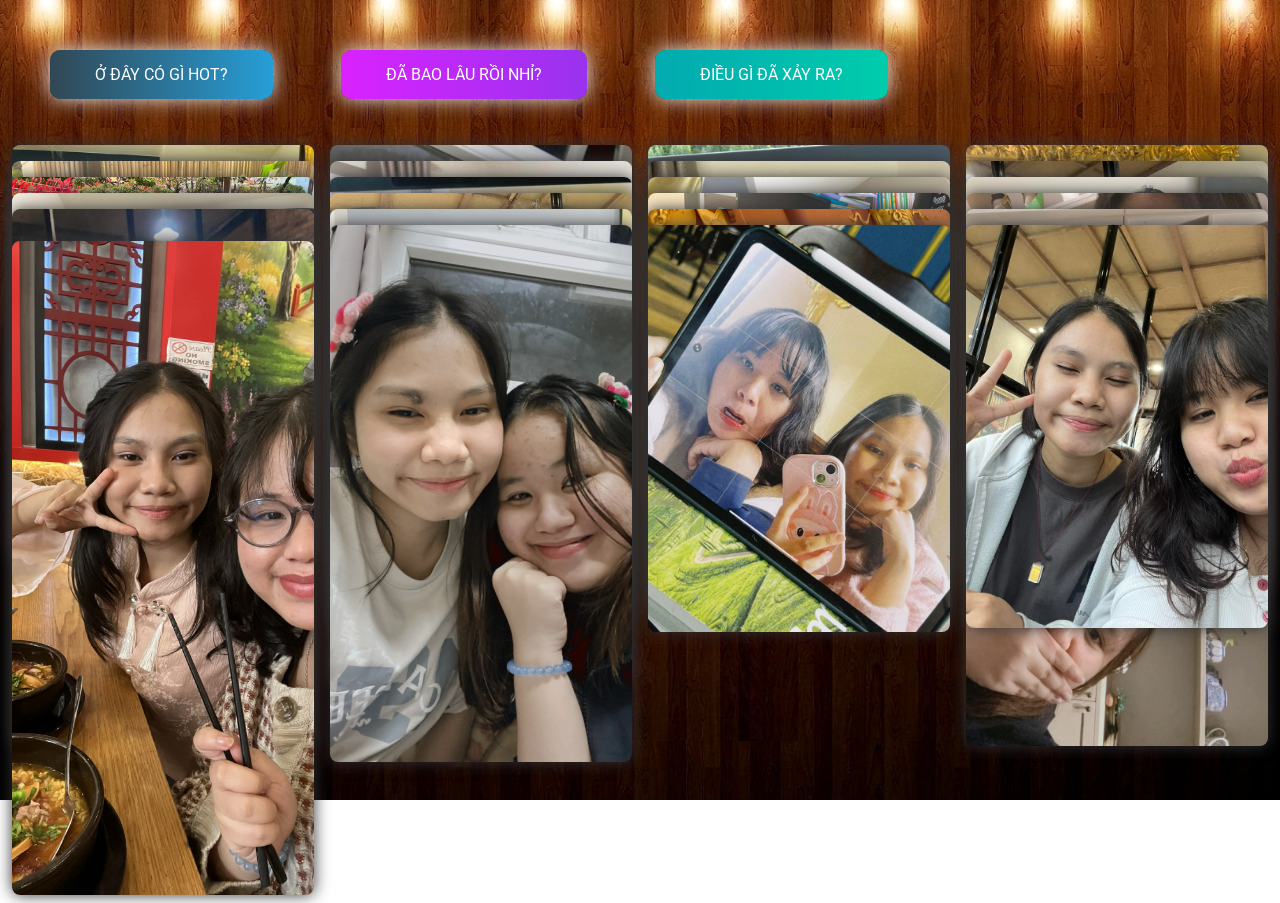
==== gallery.html @ fa1e5d40 "Add gallery, pages, styles, scripts and assets Introduce full site content for a birthday/memory sit" ====
<!DOCTYPE html>
<html lang="en">
    <head>
        <meta charset="UTF-8" />
        <meta name="viewport" content="width=device-width, initial-scale=1.0" />
        <meta http-equiv="X-UA-Compatible" content="ie=edge" />
        <link rel="icon" type="image/png" href="./img/CILKGax.png" />
        <!-- Tiêu đề của trang ảnh kĩ niệm -->
        <title>Ảnh kĩ niệm</title>
        <link rel="stylesheet" href="./css/gallery.css" />
        <link rel="stylesheet" href="./css/style.css" />
    </head>
    <body>
        <div class="buttons">
            <a href="index.html" class="btn btn-bir">Ở đây có gì hot?</a>
            <a href="timeline.html" class="btn btn-timeline">Đã bao lâu rồi nhỉ?</a>
            <a href="gallery.html" class="btn btn-gallery">Điều gì đã xảy ra?</a>
        </div>

        <!-- 6. Thay tất cả bằng hình ảnh của bạn -->
        <div class="gallery" id="gallery">
            <div class="gallery-item">
                <div class="content"><img src="./img/1.jpg" alt="" /></div>
            </div>
            <div class="gallery-item">
                <div class="content"><img src="./img/2.jpg" alt="" /></div>
            </div>
            <div class="gallery-item">
                <div class="content"><img src="./img/3.jpg" alt="" /></div>
            </div>
            <div class="gallery-item">
                <div class="content"><img src="./img/4.jpg" alt="" /></div>
            </div>
            <div class="gallery-item">
                <div class="content"><img src="./img/5.jpg" alt="" /></div>
            </div>
            <div class="gallery-item">
                <div class="content"><img src="./img/7.jpg" alt="" /></div>
            </div>
            <div class="gallery-item">
                <div class="content"><img src="./img/8.jpg" alt="" /></div>
            </div>
            <div class="gallery-item">
                <div class="content"><img src="./img/9.jpg" alt="" /></div>
            </div>
            <div class="gallery-item">
                <div class="content"><img src="./img/10.jpg" alt="" /></div>
            </div>
            <div class="gallery-item">
                <div class="content"><img src="./img/11.jpg" alt="" /></div>
            </div>
            <div class="gallery-item">
                <div class="content"><img src="./img/12.jpg" alt="" /></div>
            </div>
            <div class="gallery-item">
                <div class="content"><img src="./img/13.jpg" alt="" /></div>
            </div>
            <div class="gallery-item">
                <div class="content"><img src="./img/14.jpg" alt="" /></div>
            </div>
            <div class="gallery-item">
                <div class="content"><img src="./img/15.jpg" alt="" /></div>
            </div>
            <div class="gallery-item">
                <div class="content"><img src="./img/16.jpg" alt="" /></div>
            </div>
            <div class="gallery-item">
                <div class="content"><img src="./img/17.jpg" alt="" /></div>
            </div>
            <div class="gallery-item">
                <div class="content"><img src="./img/18.jpg" alt="" /></div>
            </div>
            <div class="gallery-item">
                <div class="content"><img src="./img/19.jpg" alt="" /></div>
            </div>
            <div class="gallery-item">
                <div class="content"><img src="./img/20.jpg" alt="" /></div>
            </div>
            <div class="gallery-item">
                <div class="content"><img src="./img/21.jpg" alt="" /></div>
            </div>
            <div class="gallery-item">
                <div class="content"><img src="./img/22.jpeg" alt="" /></div>
            </div>
            <div class="gallery-item">
                <div class="content"><img src="./img/23.jpg" alt="" /></div>
            </div>
            <div class="gallery-item">
                <div class="content"><img src="./img/24.jpg" alt="" /></div>
            </div>
            <div class="gallery-item">
                <div class="content"><img src="./img/25.jpg" alt="" /></div>
            </div>
            <div class="gallery-item">
                <div class="content"><img src="./img/26.jpg" alt="" /></div>
            </div>
        </div>
        <!-- Phần nhạc -->
        <audio id="player" autoplay loop>
            <source src="./music/nhungbuctranhmau.mp3" type="audio/mp3" />
        </audio>
    </body>

    <script src="./js/gallery.js"></script>
</html>
---- css/gallery.css ----
body {
    /* Ảnh nền của trang thứ 3 */
    background: url("../img/wood.jpg");
    background-repeat: no-repeat;
    background-size: cover;
  }
  .hello {
    opacity: 1 !important;
  }
  .full {
    position: fixed;
    left: 0;
    top: 0;
    width: 100%;
    height: 100%;
    z-index: 1;
  }
  .full .content {
    background-color: rgba(0,0,0,0.75) !important;
    height: 100%;
    width: 100%;
    display: grid;
  }
  .full .content img {
    left: 50%;
    transform: translate3d(0, 0, 0);
    animation: zoomin 1s ease;
    max-width: 100%;
    max-height: 100vh;
    margin: auto;
  }
  .byebye {
    opacity: 0;
  }
  .byebye:hover {
    transform: scale(0.2) !important;
  }
  .gallery {
    display: grid;
    grid-column-gap: 8px;
    grid-row-gap: 8px;
    grid-template-columns: repeat(auto-fill, minmax(250px, 1fr));
    grid-auto-rows: 8px;
  }
  .gallery img {
    max-width: 100%;
    border-radius: 8px;
    box-shadow: 0 0 16px #333;
    transition: all 1.5s ease;
  }
  .gallery img:hover {
    box-shadow: 0 0 32px #333;
  }
  .gallery .content {
    padding: 4px;
  }
  .gallery .gallery-item {
    transition: grid-row-start 300ms linear;
    transition: transform 300ms ease;
    transition: all 0.5s ease;
    cursor: pointer;
  }
  .gallery .gallery-item:hover {
    transform: scale(1.025);
  }
  @media (max-width: 600px) {
    .gallery {
      grid-template-columns: repeat(auto-fill, minmax(30%, 1fr));
    }
  }
  @media (max-width: 400px) {
    .gallery {
      grid-template-columns: repeat(auto-fill, minmax(50%, 1fr));
    }
  }
  @-moz-keyframes zoomin {
    0% {
      max-width: 50%;
      transform: rotate(-30deg);
      filter: blur(4px);
    }
    30% {
      filter: blur(4px);
      transform: rotate(-80deg);
    }
    70% {
      max-width: 50%;
      transform: rotate(45deg);
    }
    100% {
      max-width: 100%;
      transform: rotate(0deg);
    }
  }
  @-webkit-keyframes zoomin {
    0% {
      max-width: 50%;
      transform: rotate(-30deg);
      filter: blur(4px);
    }
    30% {
      filter: blur(4px);
      transform: rotate(-80deg);
    }
    70% {
      max-width: 50%;
      transform: rotate(45deg);
    }
    100% {
      max-width: 100%;
      transform: rotate(0deg);
    }
  }
  @-o-keyframes zoomin {
    0% {
      max-width: 50%;
      transform: rotate(-30deg);
      filter: blur(4px);
    }
    30% {
      filter: blur(4px);
      transform: rotate(-80deg);
    }
    70% {
      max-width: 50%;
      transform: rotate(45deg);
    }
    100% {
      max-width: 100%;
      transform: rotate(0deg);
    }
  }
  @keyframes zoomin {
    0% {
      max-width: 50%;
      transform: rotate(-30deg);
      filter: blur(4px);
    }
    30% {
      filter: blur(4px);
      transform: rotate(-80deg);
    }
    70% {
      max-width: 50%;
      transform: rotate(45deg);
    }
    100% {
      max-width: 100%;
      transform: rotate(0deg);
    }
  }
---- css/style.css ----
@import url("https://fonts.googleapis.com/css2?family=Roboto:ital,wght@0,100;0,300;0,400;0,500;0,700;1,300;1,400&display=swap");

html {
    scroll-behavior: smooth;
    font-family: "Roboto", sans-serif;
}

a {
    text-decoration: none;
}

.page__main {
    /* Ảnh nền của trang đầu tiên nếu bạn muốn đổi thì đổi tại đây */
    background-image: url("../img/background.png");
    background-repeat: no-repeat;
    margin: 0;
    padding: 0;
    background-size: cover;
    background-position-y: -18rem;
}
.buttons {
    display: flex;
    column-gap: 3rem;
    padding: 2rem;
}

.btn-bir:hover {
    background-position: right center;
    color: #fff;
    text-decoration: none;
}

.btn-bir {
    background-image: linear-gradient(
        to right,
        #314755 0%,
        #26a0da 51%,
        #314755 100%
    );
    margin: 10px;
    padding: 15px 45px;
    text-align: center;
    text-transform: uppercase;
    transition: 0.5s;
    background-size: 200% auto;
    color: white;
    box-shadow: 0 0 20px #eee;
    border-radius: 10px;
    display: block;
}

.btn-timeline {
    background-image: linear-gradient(
        to right,
        #da22ff 0%,
        #9733ee 51%,
        #da22ff 100%
    );
}
.btn-timeline {
    margin: 10px;
    padding: 15px 45px;
    text-align: center;
    text-transform: uppercase;
    transition: 0.5s;
    background-size: 200% auto;
    color: white;
    box-shadow: 0 0 20px #eee;
    border-radius: 10px;
    display: block;
}

.btn-timeline:hover {
    background-position: right center; 
    color: #fff;
    text-decoration: none;
}

.btn-gallery {
    background-image: linear-gradient(
        to right,
        #02aab0 0%,
        #00cdac 51%,
        #02aab0 100%
    );
}
.btn-gallery {
    margin: 10px;
    padding: 15px 45px;
    text-align: center;
    text-transform: uppercase;
    transition: 0.5s;
    background-size: 200% auto;
    color: white;
    box-shadow: 0 0 20px #eee;
    border-radius: 10px;
    display: block;
}

.btn-gallery:hover {
    background-position: right center; /* change the direction of the change here */
    color: #fff;
    text-decoration: none;
}

.cover {
    width: 240px;
    height: 240px;
   
    box-shadow: 0 0 30px #eee;
    position: absolute;
    margin-top: 3rem;
    left: calc(50% - 100px);
  
    border-radius: 120px;
    border: 5px solid rgb(255, 17, 0);
}
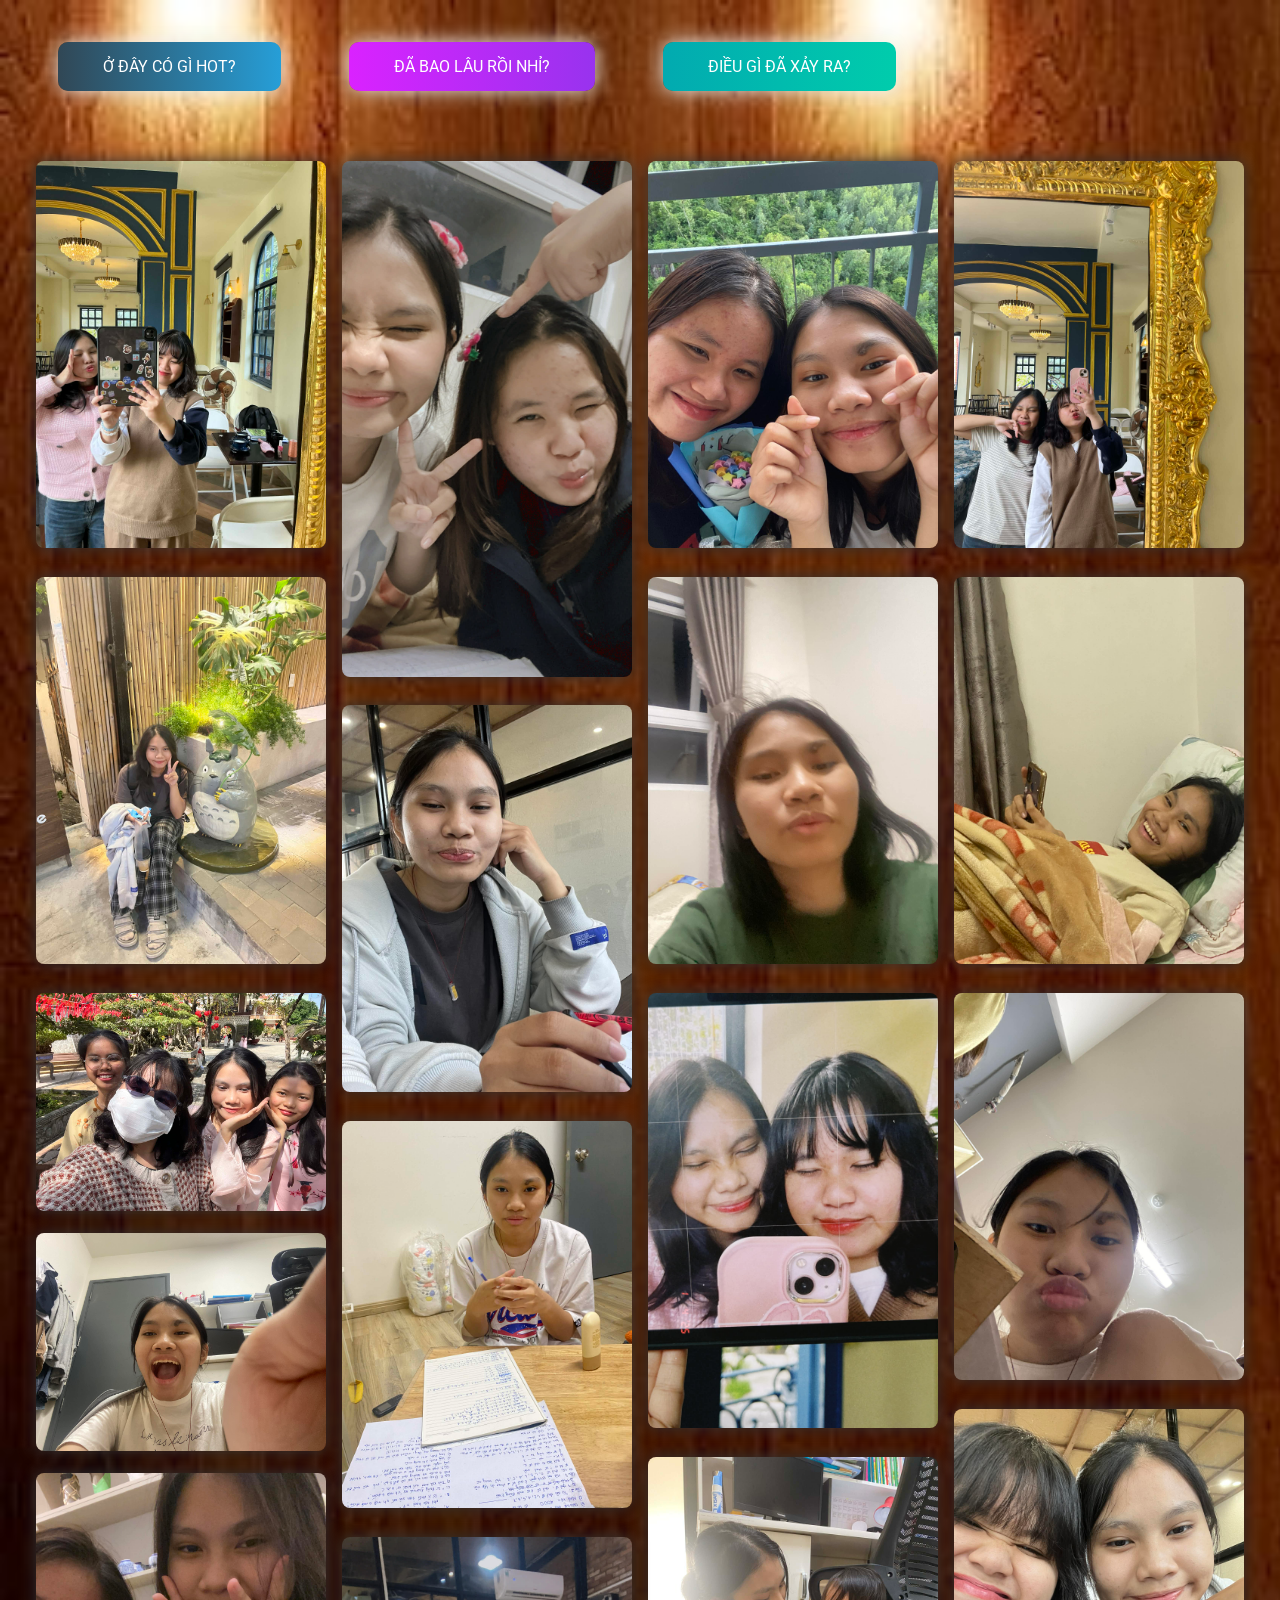
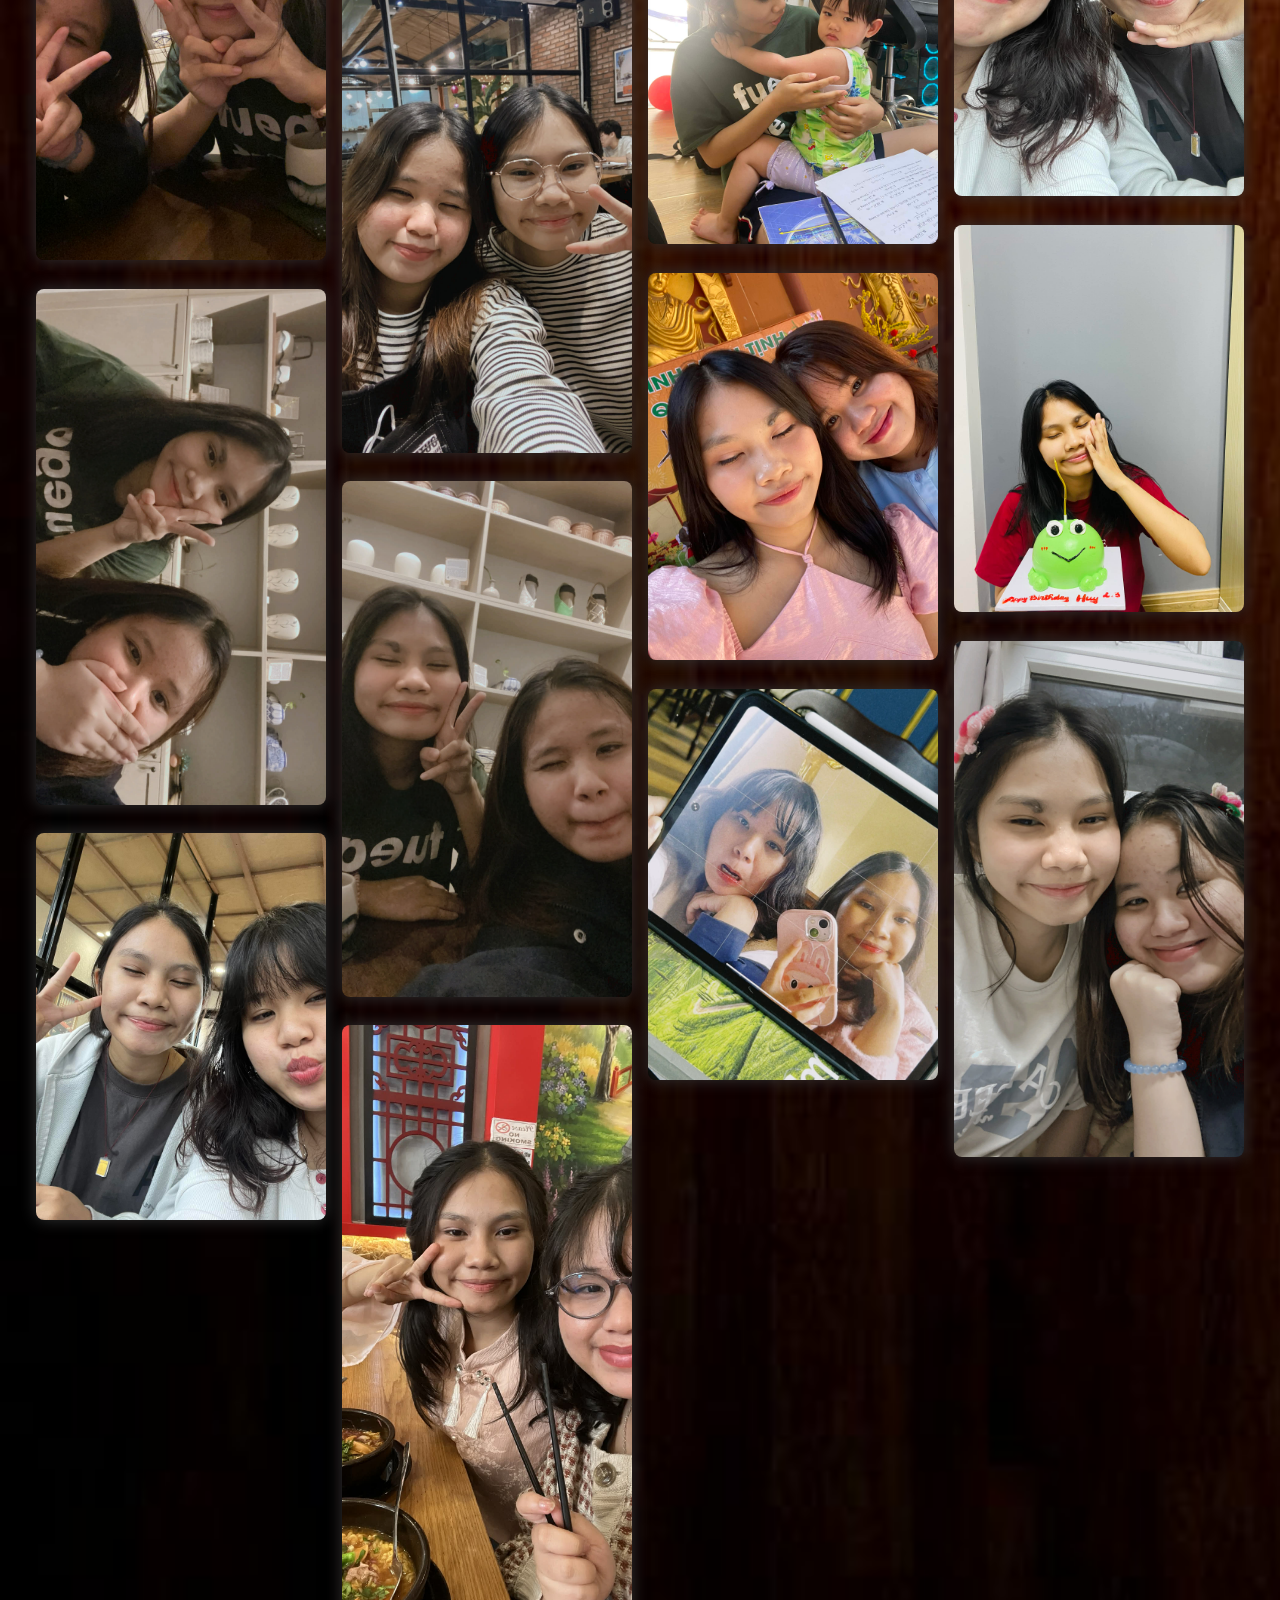
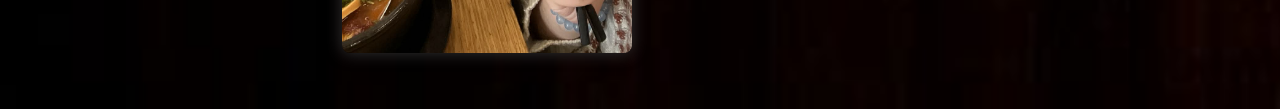
==== commit b9cb417a: "Restructure assets; add audio-state and gallery Move static assets out of subfolders into project ro" ====
--- a/gallery.html
+++ b/gallery.html
@@ -4,11 +4,11 @@
         <meta charset="UTF-8" />
         <meta name="viewport" content="width=device-width, initial-scale=1.0" />
         <meta http-equiv="X-UA-Compatible" content="ie=edge" />
-        <link rel="icon" type="image/png" href="./img/CILKGax.png" />
+        <link rel="icon" type="image/png" href="./CILKGax.png" />
         <!-- Tiêu đề của trang ảnh kĩ niệm -->
         <title>Ảnh kĩ niệm</title>
-        <link rel="stylesheet" href="./css/gallery.css" />
-        <link rel="stylesheet" href="./css/style.css" />
+        <link rel="stylesheet" href="./gallery.css" />
+        <link rel="stylesheet" href="./style.css" />
     </head>
     <body>
         <div class="buttons">
@@ -20,86 +20,87 @@
         <!-- 6. Thay tất cả bằng hình ảnh của bạn -->
         <div class="gallery" id="gallery">
             <div class="gallery-item">
-                <div class="content"><img src="./img/1.jpg" alt="" /></div>
+                <div class="content"><img src="./1.jpg" alt="" /></div>
             </div>
             <div class="gallery-item">
-                <div class="content"><img src="./img/2.jpg" alt="" /></div>
+                <div class="content"><img src="./2.jpg" alt="" /></div>
             </div>
             <div class="gallery-item">
-                <div class="content"><img src="./img/3.jpg" alt="" /></div>
+                <div class="content"><img src="./3.jpg" alt="" /></div>
             </div>
             <div class="gallery-item">
-                <div class="content"><img src="./img/4.jpg" alt="" /></div>
+                <div class="content"><img src="./4.jpg" alt="" /></div>
             </div>
             <div class="gallery-item">
-                <div class="content"><img src="./img/5.jpg" alt="" /></div>
+                <div class="content"><img src="./5.jpg" alt="" /></div>
             </div>
             <div class="gallery-item">
-                <div class="content"><img src="./img/7.jpg" alt="" /></div>
+                <div class="content"><img src="./7.jpg" alt="" /></div>
             </div>
             <div class="gallery-item">
-                <div class="content"><img src="./img/8.jpg" alt="" /></div>
+                <div class="content"><img src="./8.jpg" alt="" /></div>
             </div>
             <div class="gallery-item">
-                <div class="content"><img src="./img/9.jpg" alt="" /></div>
+                <div class="content"><img src="./9.jpg" alt="" /></div>
             </div>
             <div class="gallery-item">
-                <div class="content"><img src="./img/10.jpg" alt="" /></div>
+                <div class="content"><img src="./10.jpg" alt="" /></div>
             </div>
             <div class="gallery-item">
-                <div class="content"><img src="./img/11.jpg" alt="" /></div>
+                <div class="content"><img src="./11.jpg" alt="" /></div>
             </div>
             <div class="gallery-item">
-                <div class="content"><img src="./img/12.jpg" alt="" /></div>
+                <div class="content"><img src="./12.jpg" alt="" /></div>
             </div>
             <div class="gallery-item">
-                <div class="content"><img src="./img/13.jpg" alt="" /></div>
+                <div class="content"><img src="./13.jpg" alt="" /></div>
             </div>
             <div class="gallery-item">
-                <div class="content"><img src="./img/14.jpg" alt="" /></div>
+                <div class="content"><img src="./14.jpg" alt="" /></div>
             </div>
             <div class="gallery-item">
-                <div class="content"><img src="./img/15.jpg" alt="" /></div>
+                <div class="content"><img src="./15.jpg" alt="" /></div>
             </div>
             <div class="gallery-item">
-                <div class="content"><img src="./img/16.jpg" alt="" /></div>
+                <div class="content"><img src="./16.jpg" alt="" /></div>
             </div>
             <div class="gallery-item">
-                <div class="content"><img src="./img/17.jpg" alt="" /></div>
+                <div class="content"><img src="./17.jpg" alt="" /></div>
             </div>
             <div class="gallery-item">
-                <div class="content"><img src="./img/18.jpg" alt="" /></div>
+                <div class="content"><img src="./18.jpg" alt="" /></div>
             </div>
             <div class="gallery-item">
-                <div class="content"><img src="./img/19.jpg" alt="" /></div>
+                <div class="content"><img src="./19.jpg" alt="" /></div>
             </div>
             <div class="gallery-item">
-                <div class="content"><img src="./img/20.jpg" alt="" /></div>
+                <div class="content"><img src="./20.jpg" alt="" /></div>
             </div>
             <div class="gallery-item">
-                <div class="content"><img src="./img/21.jpg" alt="" /></div>
+                <div class="content"><img src="./21.jpg" alt="" /></div>
             </div>
             <div class="gallery-item">
-                <div class="content"><img src="./img/22.jpeg" alt="" /></div>
+                <div class="content"><img src="./22.jpg" alt="" /></div>
             </div>
             <div class="gallery-item">
-                <div class="content"><img src="./img/23.jpg" alt="" /></div>
+                <div class="content"><img src="./23.jpg" alt="" /></div>
             </div>
             <div class="gallery-item">
-                <div class="content"><img src="./img/24.jpg" alt="" /></div>
+                <div class="content"><img src="./24.jpg" alt="" /></div>
             </div>
             <div class="gallery-item">
-                <div class="content"><img src="./img/25.jpg" alt="" /></div>
+                <div class="content"><img src="./25.jpg" alt="" /></div>
             </div>
             <div class="gallery-item">
-                <div class="content"><img src="./img/26.jpg" alt="" /></div>
+                <div class="content"><img src="./26.jpg" alt="" /></div>
             </div>
         </div>
         <!-- Phần nhạc -->
         <audio id="player" autoplay loop>
-            <source src="./music/nhungbuctranhmau.mp3" type="audio/mp3" />
+            <source src="./nhungbuctranhmau.mp3" type="audio/mp3" />
         </audio>
+        <script src="./audio-state.js"></script>
     </body>
 
-    <script src="./js/gallery.js"></script>
+    <script src="./gallery.js"></script>
 </html>
--- a/gallery.css
+++ b/gallery.css
@@ -0,0 +1,166 @@
+body {
+    /* Ảnh nền của trang thứ 3 */
+    background: url("./wood.jpg");
+    background-repeat: no-repeat;
+    background-size: cover;
+    margin: 0;
+    padding: 0;
+  }
+  .hello {
+    opacity: 1 !important;
+  }
+  .full {
+    position: fixed;
+    left: 0;
+    top: 0;
+    width: 100%;
+    height: 100%;
+    z-index: 1;
+  }
+  .full .content {
+    background-color: rgba(0,0,0,0.75) !important;
+    height: 100%;
+    width: 100%;
+    display: grid;
+  }
+  .full .content img {
+    left: 50%;
+    transform: translate3d(0, 0, 0);
+    animation: zoomin 1s ease;
+    max-width: 100%;
+    max-height: 100vh;
+    margin: auto;
+  }
+  .byebye {
+    opacity: 0;
+  }
+  .byebye:hover {
+    transform: scale(0.2) !important;
+  }
+  .gallery {
+    display: grid;
+    grid-column-gap: 8px;
+    grid-row-gap: 8px;
+    grid-template-columns: repeat(auto-fill, minmax(250px, 1fr));
+    grid-auto-rows: 8px;
+    padding: 1.5rem 2rem 2.5rem;
+    box-sizing: border-box;
+  }
+  .gallery img {
+    max-width: 100%;
+    border-radius: 8px;
+    box-shadow: 0 0 16px #333;
+    transition: all 1.5s ease;
+  }
+  .gallery img:hover {
+    box-shadow: 0 0 32px #333;
+  }
+  .gallery .content {
+    padding: 4px;
+  }
+  .gallery .gallery-item {
+    transition: grid-row-start 300ms linear;
+    transition: transform 300ms ease;
+    transition: all 0.5s ease;
+    cursor: pointer;
+  }
+  .gallery .gallery-item:hover {
+    transform: scale(1.025);
+  }
+  /* Smartphone */
+  @media (max-width: 767px) {
+    .gallery {
+      grid-template-columns: repeat(2, minmax(0, 1fr));
+      padding: 1rem 1rem 2rem;
+      grid-row-gap: 10px;
+      grid-column-gap: 10px;
+    }
+  }
+
+  /* Tablet (iPad) */
+  @media (min-width: 768px) and (max-width: 1024px) {
+    .gallery {
+      max-width: 960px;
+      margin: 0 auto;
+      padding: 1.5rem 1.5rem 2.5rem;
+      grid-column-gap: 10px;
+      grid-row-gap: 10px;
+    }
+  }
+  @-moz-keyframes zoomin {
+    0% {
+      max-width: 50%;
+      transform: rotate(-30deg);
+      filter: blur(4px);
+    }
+    30% {
+      filter: blur(4px);
+      transform: rotate(-80deg);
+    }
+    70% {
+      max-width: 50%;
+      transform: rotate(45deg);
+    }
+    100% {
+      max-width: 100%;
+      transform: rotate(0deg);
+    }
+  }
+  @-webkit-keyframes zoomin {
+    0% {
+      max-width: 50%;
+      transform: rotate(-30deg);
+      filter: blur(4px);
+    }
+    30% {
+      filter: blur(4px);
+      transform: rotate(-80deg);
+    }
+    70% {
+      max-width: 50%;
+      transform: rotate(45deg);
+    }
+    100% {
+      max-width: 100%;
+      transform: rotate(0deg);
+    }
+  }
+  @-o-keyframes zoomin {
+    0% {
+      max-width: 50%;
+      transform: rotate(-30deg);
+      filter: blur(4px);
+    }
+    30% {
+      filter: blur(4px);
+      transform: rotate(-80deg);
+    }
+    70% {
+      max-width: 50%;
+      transform: rotate(45deg);
+    }
+    100% {
+      max-width: 100%;
+      transform: rotate(0deg);
+    }
+  }
+  @keyframes zoomin {
+    0% {
+      max-width: 50%;
+      transform: rotate(-30deg);
+      filter: blur(4px);
+    }
+    30% {
+      filter: blur(4px);
+      transform: rotate(-80deg);
+    }
+    70% {
+      max-width: 50%;
+      transform: rotate(45deg);
+    }
+    100% {
+      max-width: 100%;
+      transform: rotate(0deg);
+    }
+  }
+  
--- a/style.css
+++ b/style.css
@@ -0,0 +1,177 @@
+@import url("https://fonts.googleapis.com/css2?family=Roboto:ital,wght@0,100;0,300;0,400;0,500;0,700;1,300;1,400&display=swap");
+
+html {
+    scroll-behavior: smooth;
+    font-family: "Roboto", sans-serif;
+}
+
+body {
+    margin: 0;
+    padding: 0;
+}
+
+a {
+    text-decoration: none;
+}
+
+.page__main {
+    background-image: url("./background.png");
+    background-repeat: no-repeat;
+    background-size: cover;
+    background-position: center top;
+    min-height: 100vh;
+}
+.buttons {
+    display: flex;
+    column-gap: 3rem;
+    padding: 2rem 3rem;
+}
+
+.btn-bir:hover {
+    background-position: right center;
+    color: #fff;
+    text-decoration: none;
+}
+
+.btn-bir {
+    background-image: linear-gradient(
+        to right,
+        #314755 0%,
+        #26a0da 51%,
+        #314755 100%
+    );
+    margin: 10px;
+    padding: 15px 45px;
+    text-align: center;
+    text-transform: uppercase;
+    transition: 0.5s;
+    background-size: 200% auto;
+    color: white;
+    box-shadow: 0 0 20px #eee;
+    border-radius: 10px;
+    display: block;
+}
+
+.btn-timeline {
+    background-image: linear-gradient(
+        to right,
+        #da22ff 0%,
+        #9733ee 51%,
+        #da22ff 100%
+    );
+}
+.btn-timeline {
+    margin: 10px;
+    padding: 15px 45px;
+    text-align: center;
+    text-transform: uppercase;
+    transition: 0.5s;
+    background-size: 200% auto;
+    color: white;
+    box-shadow: 0 0 20px #eee;
+    border-radius: 10px;
+    display: block;
+}
+
+.btn-timeline:hover {
+    background-position: right center; 
+    color: #fff;
+    text-decoration: none;
+}
+
+.btn-gallery {
+    background-image: linear-gradient(
+        to right,
+        #02aab0 0%,
+        #00cdac 51%,
+        #02aab0 100%
+    );
+}
+.btn-gallery {
+    margin: 10px;
+    padding: 15px 45px;
+    text-align: center;
+    text-transform: uppercase;
+    transition: 0.5s;
+    background-size: 200% auto;
+    color: white;
+    box-shadow: 0 0 20px #eee;
+    border-radius: 10px;
+    display: block;
+}
+
+.btn-gallery:hover {
+    background-position: right center;
+    color: #fff;
+    text-decoration: none;
+}
+
+.cover {
+    width: 240px;
+    height: 240px;
+    box-shadow: 0 0 30px #eee;
+    position: absolute;
+    margin-top: 3rem;
+    left: 50%;
+    transform: translateX(-50%);
+    border-radius: 120px;
+    border: 5px solid rgb(255, 17, 0);
+}
+
+/* Responsive: Smartphone */
+@media (max-width: 767px) {
+    .page__main {
+        background-position: center top;
+        background-size: cover;
+    }
+
+    .buttons {
+        flex-direction: column;
+        row-gap: 1rem;
+        column-gap: 0;
+        padding: 1.5rem 1rem;
+        align-items: center;
+    }
+
+    .btn-bir,
+    .btn-timeline,
+    .btn-gallery {
+        width: 100%;
+        max-width: 320px;
+        padding: 12px 24px;
+        font-size: 0.9rem;
+    }
+
+    .cover {
+        position: relative;
+        margin-top: 1.5rem;
+        left: 50%;
+        transform: translateX(-50%);
+        width: 180px;
+        height: 180px;
+        border-radius: 999px;
+    }
+}
+
+/* Responsive: Tablet (iPad) */
+@media (min-width: 768px) and (max-width: 1024px) {
+    .buttons {
+        justify-content: center;
+        padding: 2rem;
+        column-gap: 1.5rem;
+    }
+
+    .btn-bir,
+    .btn-timeline,
+    .btn-gallery {
+        padding: 14px 36px;
+        font-size: 0.95rem;
+    }
+
+    .cover {
+        width: 210px;
+        height: 210px;
+        margin-top: 2rem;
+        border-radius: 999px;
+    }
+}
